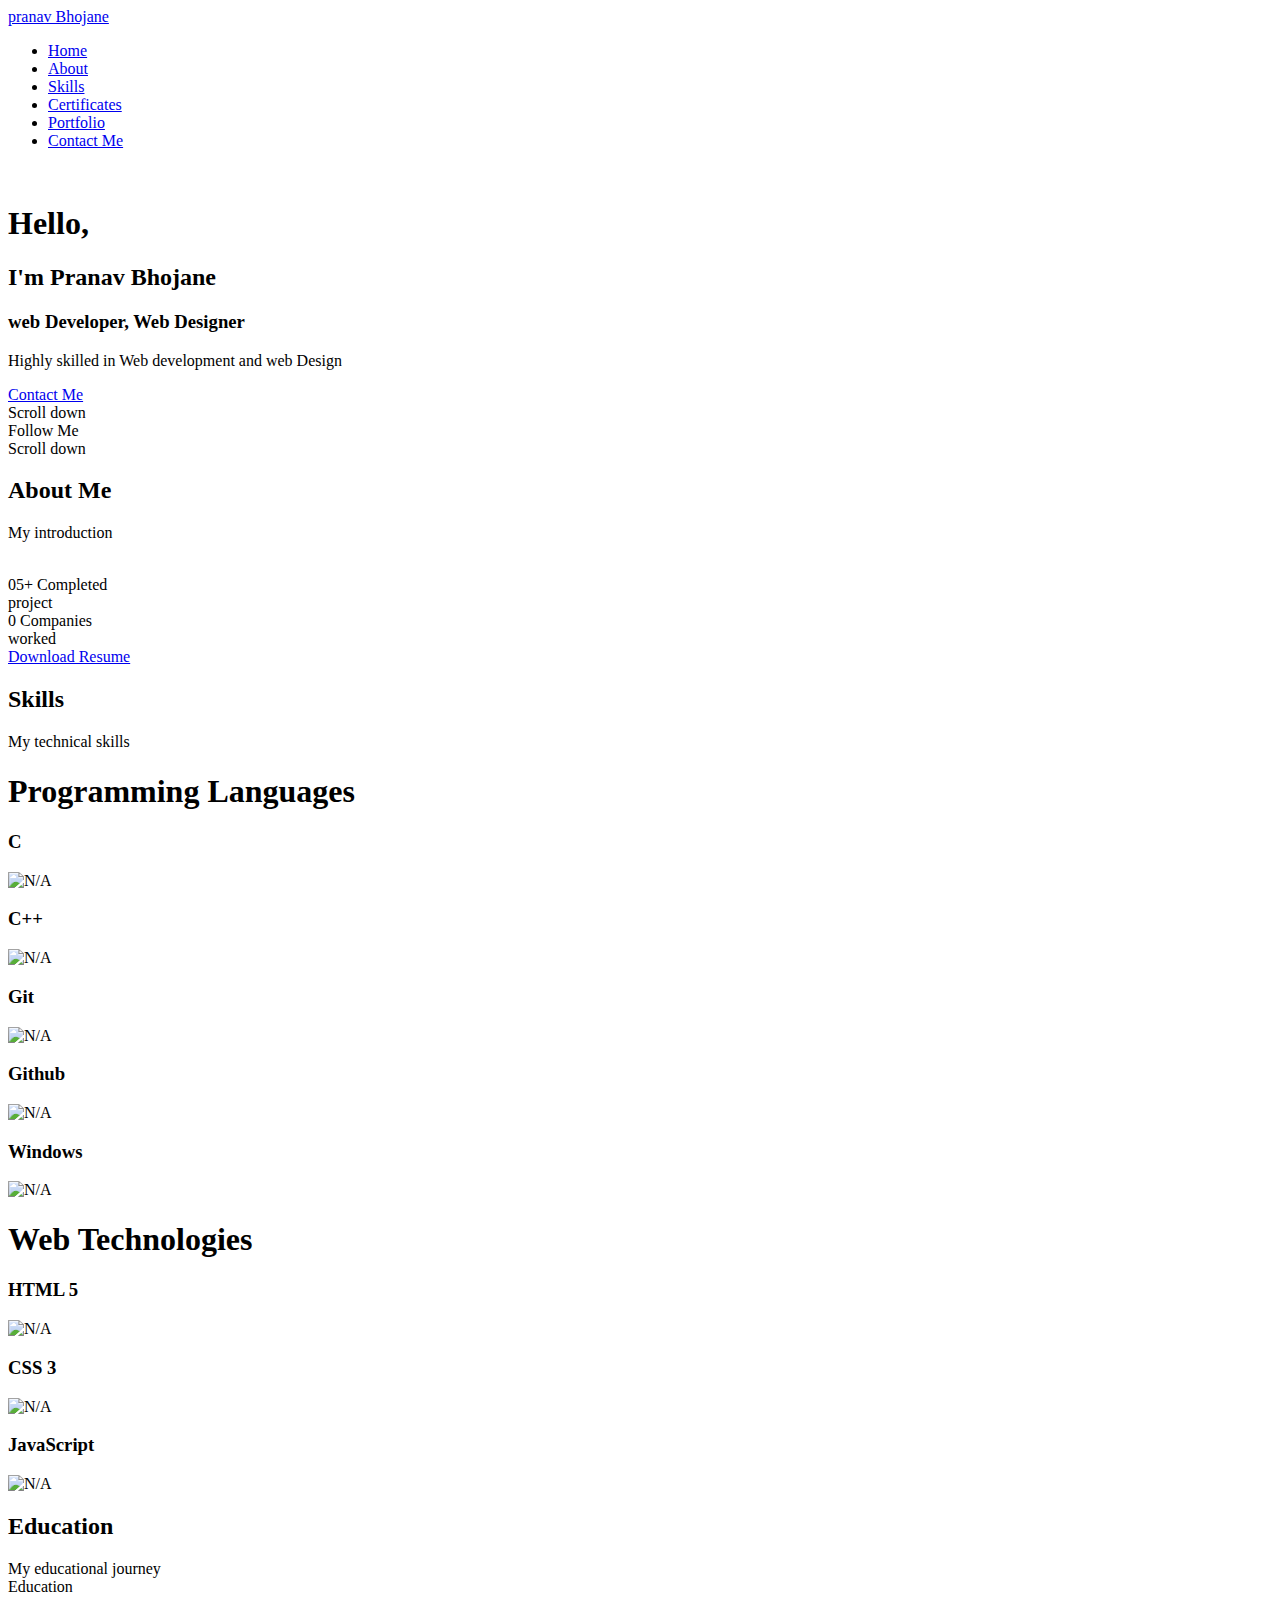
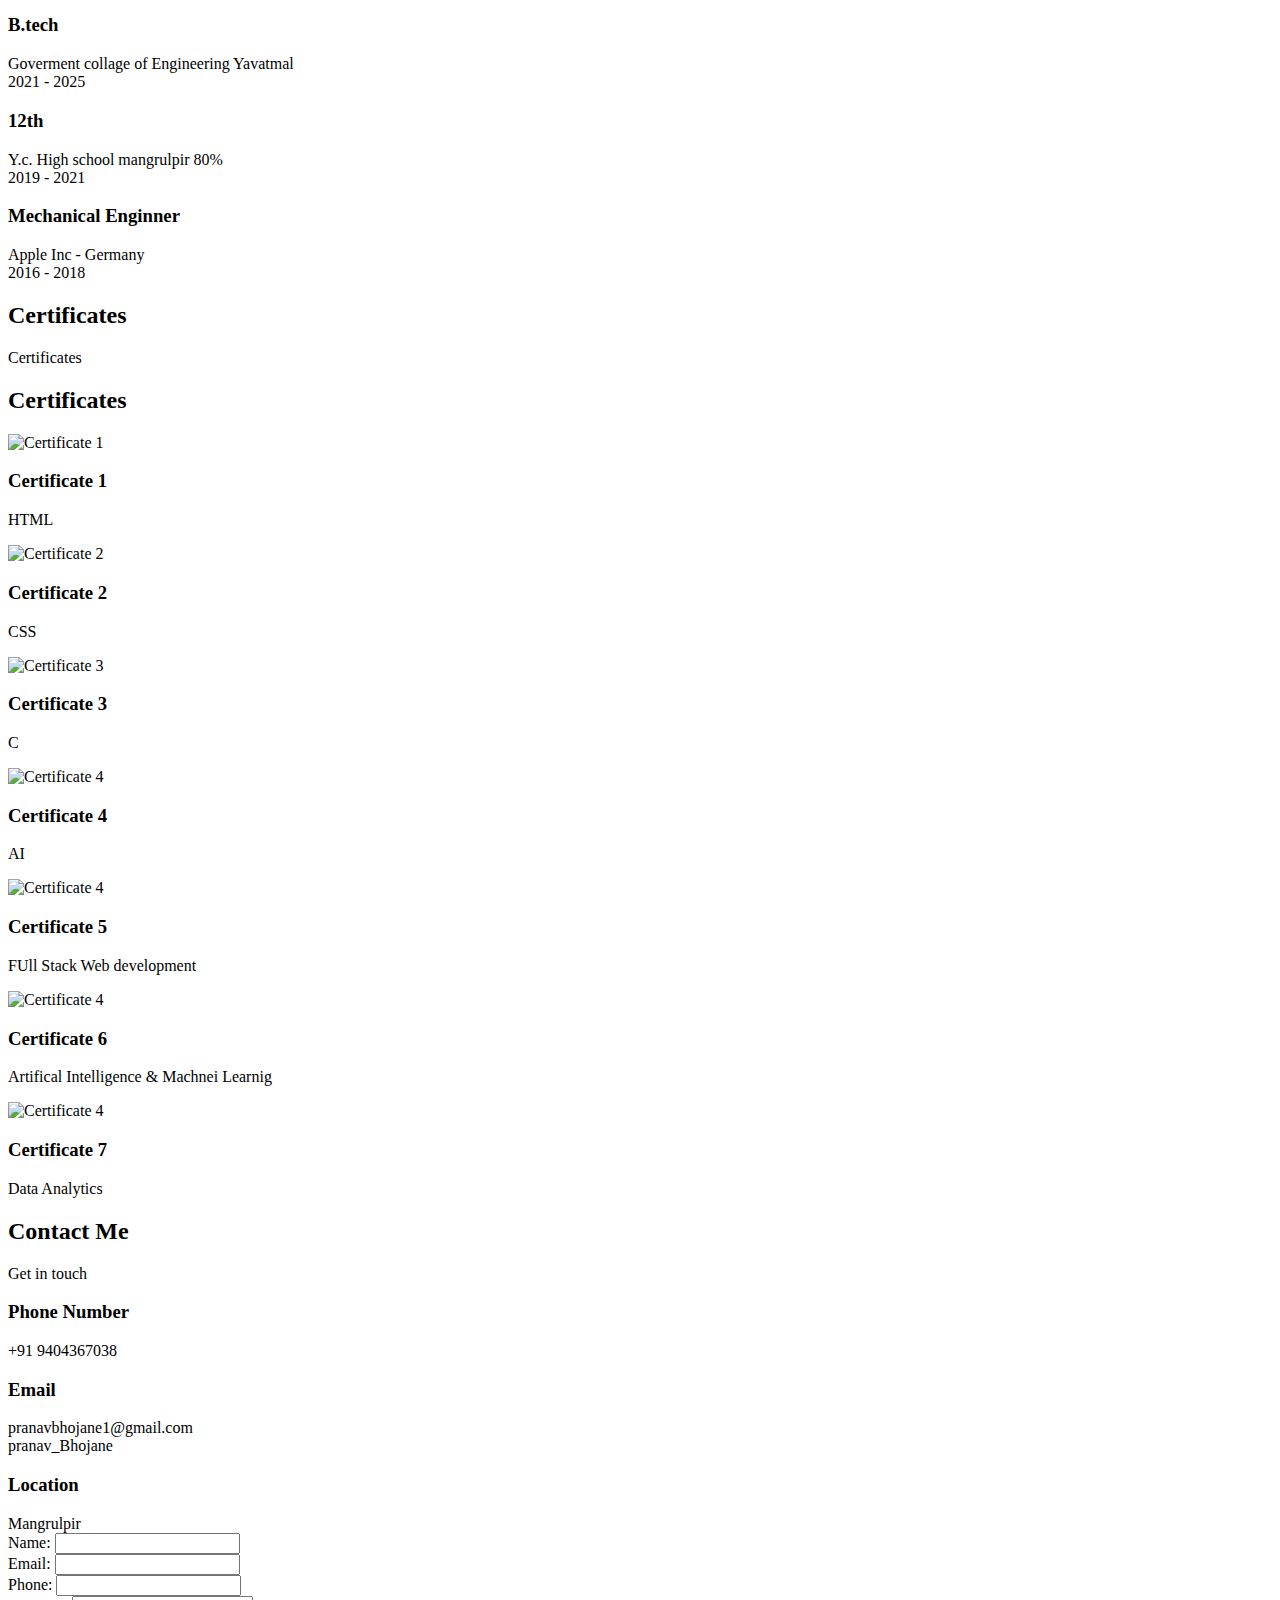
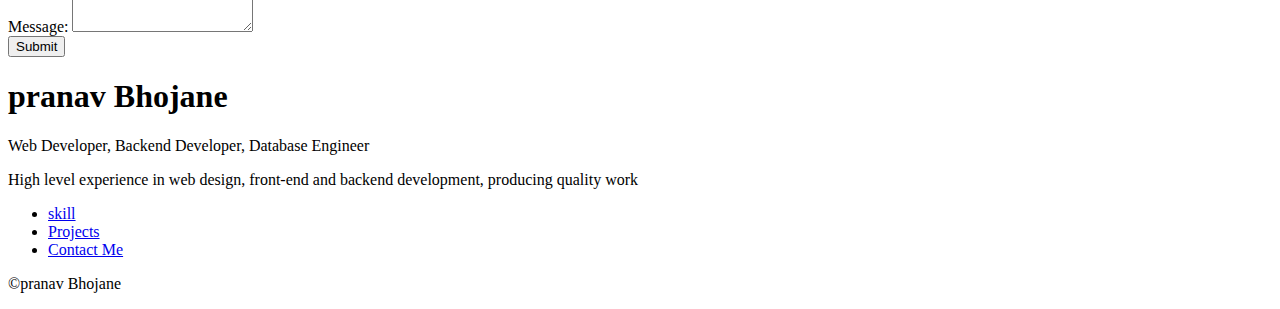
==== index.html @ 442c614b "Added index.html" ====
<!DOCTYPE html>
<html lang="en">

<head>
    <meta charset="UTF-8">
    <meta name="viewport" content="width=device-width, initial-scale=1.0">



    <!--==================== UNICONS ====================-->
    <link rel="stylesheet" href="https://unicons.iconscout.com/release/v3.0.6/css/line.css">



    <!--==================== SWIPER CSS ====================-->
    <link rel="stylesheet" href="css/swiper-bundle.min.css">

    <!--==================== CSS ====================-->
    <link rel="stylesheet" href="css/style2.css">


    <link rel="stylesheet" href="css/certificate.css">

    <title>pranav Bhojane</title>
</head>

<body>
    <!--==================== HEADER ====================-->
    <header class="header" id="header">
        <nav class="nav container">
            <a href="#home" class="nav_logo">
                pranav Bhojane
            </a>


            <div class="nav_menu" id="nav-menu">
                <ul class="nav_list">
                    <li class="nav-item">
                        <a href="#home" class="nav_link active_link">Home</a>
                    </li>
                    <li class="nav-item">
                        <a href="#about" class="nav_link">About</a>
                    </li>
                    <li class="nav-item">
                        <a href="#skills" class="nav_link">Skills</a>
                    </li>
                    <li class="nav-item">
                        <a href="#services" class="nav_link">Certificates</a>
                    </li>
                    <li class="nav-item">
                        <a href="#portfolio" class="nav_link">Portfolio</a>
                    </li>
                    <li class="nav-item">
                        <a href="#contact" class="nav_link">Contact Me</a>
                    </li>
                </ul>

                <div class="nav_close" id="nav-close">
                    <i class="uil uil-times nav_close" id="nav-close"></i>

                </div>
            </div>

            <div class="nav_btns">
                <!--===== THEME CHANGE BUTTON =====-->
                <i class="uil uil-moon change_theme" id="theme-button"></i>

                <div class="nav_toogle" id="nav-toggle">
                    <i class="uil uil-bars"></i>
                </div>
            </div>
        </nav>
    </header>

    <!--==================== MAIN ====================-->
    <main class="main">
        <!--==================== HOME ====================-->
        <section class="home section" id="home">
            <div class="home_container container grid">
                <div class="home_img">
                    <img src="css/img/1000255748-01.jpeg" alt="">
                </div>

                <div class="home_data">
                    <h1 class="home_title">Hello,</h1>
                    <h2 class="home_title">I'm Pranav Bhojane</h2>
                    <h3 class="home_subtitle">web Developer, Web Designer</h3>
                    <p class="home_description">
                        Highly skilled  in Web development and web Design
                    </p>
                    <a href="#contact" class="button button--flex">
                        Contact Me <i class="uil uil-message button__icon"></i>
                    </a>
                    <div class="home_scroll">
                        <a href="#about" class="home_scroll-button button--flex"></a>
                        <i class="uil uil-mouse-alt home_scroll-mouse"></i>
                        <span class="home_scroll-name">Scroll down</span>
                        <i class="uil uil-arrow-down home_scroll-arrow"></i>
                    </div>
                    <div class="home_social">
                        <span class="home_social-follow">Follow Me</span>
                        <div class="home_social-links">
                            <a href="https://www.linkedin.com/in/pranav-bhojane-789b692b3" target="_blank"
                                class="home_social-icon">
                                <i class="uil uil-linkedin-alt"></i>
                            </a>

                            <a href="https://github.com/pranav-coder08" target="_blank" class="home_social-icon">
                                <i class="uil uil-github-alt"></i>
                            </a>
                        </div>
                    </div>

                    <div class="home_scroll_social">
                        <div class="home_scroll1">
                            <a href="#about" class="home_scroll-button button--flex"></a>
                            <i class="uil uil-mouse-alt home_scroll-mouse"></i>
                            <span class="home_scroll-name">Scroll down</span>
                            <i class="uil uil-arrow-down home_scroll-arrow"></i>
                        </div>
                        <div class="home_social1">
                            <div class="home_social-link">
                                <a href="https://www.linkedin.com/in/pranav-bhojane-789b692b3" target="_blank"
                                    class="home_social-icon">
                                    <i class="uil uil-linkedin-alt"></i>
                                </a>

                                <a href="https://github.com/pranzzzzav-coder08" target="_blank"
                                    class="home_social-icon">
                                    <i class="uil uil-github-alt"></i>
                                </a>
                            </div>
                        </div>
                    </div>


                </div>
            </div>
        </section>

        <!--==================== ABOUT ====================-->
        <section class="about section" id="about">
            <h2 class="section__title">About Me</h2>
            <span class="section__subtitle">My introduction</span>
       

            <div class="about_container container grid">
                <img src="css/img/1000255745-01.png" alt="" class="about_img">

                <div class="about_data">
                    <p class="about_description">
                    </p>
                    <div class="about_info">
                        <div>
                            <span class="about_info-title">05+</span>
                            <span class="about_info-name">Completed <br>project</span>
                        </div>
                        <div>
                            <span class="about_info-title">0</span>
                            <span class="about_info-name">Companies <br>worked</span>
                        </div>
                    </div>
                            <div class="about_buttons">
                                <a href="https://www.linkedin.com/in/pranav-bhojane-789b692b3" target="_blank"
                                    class="button button--flex">
                                    Download Resume <i class="uil uil-download-alt button_icon"></i>
                                </a>
                            </div>
                        </div>
                    </div>
        </section>

        <!--==================== SKILLS ====================-->
        <section class="skills section" id="skills">
            <h2 class="section__title">Skills</h2>
            <span class="section__subtitle">My technical skills</span>

            <div class="skills_container container grid">
                <div>
                    <!--=========== SKILL 1 ============-->
                    <div class="skills_content skills_open">
                        <div class="skills_header">
                            <i class="uil uil-brackets-curly skills_icon"></i>

                            <div>
                                <h1 class="skills_title">Programming Languages</h1>

                            </div>

                            <!--                             
                        </div>
                        <div class="skills_list grid">
                            <div class="skills_data">
                                <div class="skills_titles">
                                    <h3 class="skills_name">Python</h3>
                                    <div class = "skill_logo">
                                        <img src="assets/img/python_logo.png" alt="N/A">
                                    </div>
                                </div> -->



                        </div>
                        <div class="skills_data">
                            <div class="skills_titles">
                                <h3 class="skills_name">C</h3>
                                <div class="skill_logo">
                                    <img src="css/img/c_logo.png" alt="N/A">
                                </div>
                            </div>

                        </div>
                        <div class="skills_data">
                            <div class="skills_titles">
                                <h3 class="skills_name">C++</h3>
                                <div class="skill_logo">
                                    <img src="css/img/cpp_logo.png" alt="N/A">
                                </div>
                            </div>

                            <!-- </div>
                            <div class="skills_data">
                                <div class="skills_titles">
                                    <h3 class="skills_name">Java</h3>
                                    <div class = "skill_logo">
                                        <img src="assets/img/java_logo.png" alt="N/A">
                                    </div>
                                </div>
                                 -->
                            <!-- </div>
                            <div class="skills_data">
                                <div class="skills_titles">
                                    <h3 class="skills_name">Dart</h3>
                                    <div class = "skill_logo">
                                        <img src="assets/img/dart_logo.png" alt="N/A">
                                    </div>
                                </div>
                                
                            </div>
                        </div>
                    </div> -->
                            <!--=========== SKILL 2 ============-->
                            <!-- <div class="skills_content skills_open">
                        <div class="skills_header">
                            <i class="uil uil-server-network skills_icon"></i>

                            <div>
                                <h1 class="skills_title">Database and Cloud Technologies</h1>
                                
                            </div> -->


                            <!-- </div>
                        <div class="skills_list grid">
                            <div class="skills_data">
                                <div class="skills_titles">
                                    <h3 class="skills_name">MySQL</h3>
                                    <div class = "skill_logo">
                                        <img src="assets/img/mysql_logo.png" alt="N/A">
                                    </div>
                                </div>
                                 -->
                            <!-- </div>
                            <div class="skills_data">
                                <div class="skills_titles">
                                    <h3 class="skills_name">Oracle</h3>
                                    <div class = "skill_logo">
                                        <img src="assets/img/oracle_logo.png" alt="N/A">
                                    </div>
                                </div> -->

                            <!-- </div>
                            <div class="skills_data">
                                <div class="skills_titles">
                                    <h3 class="skills_name">SQLite</h3>
                                    <div class = "skill_logo">
                                        <img src="assets/img/sqlite_logo.png" alt="N/A">
                                    </div>
                                </div> -->
                            <!--                                 
                            </div>
                            <div class="skills_data">
                                <div class="skills_titles">
                                    <h3 class="skills_name">Azure</h3>
                                    <div class = "skill_logo">
                                        <img src="assets/img/azure_logo.png" alt="N/A">
                                    </div>
                                </div>
                                 -->
                            <!-- </div>
                            <div class="skills_data">
                                <div class="skills_titles">
                                    <h3 class="skills_name">AWS</h3>
                                    <div class = "skill_logo">
                                        <img src="assets/img/aws_logo.png" alt="N/A">
                                    </div>
                                </div>
                                
                            </div>
                        </div>
                    </div> -->
                            <!--=========== SKILL 5 ============-->
                            <!-- <div class="skills_content skills_open">
                        <div class="skills_header">
                            <i class="uil uil-brackets-curly skills_icon"></i>

                            <div>
                                <h1 class="skills_title">Tools and Operating Systems</h1>
                                
                            </div> -->


                        </div>
                        <div class="skills_list grid">
                            <div class="skills_data">
                                <div class="skills_titles">
                                    <h3 class="skills_name">Git</h3>
                                    <div class="skill_logo">
                                        <img src="css/img/git_logo.png" alt="N/A">
                                    </div>
                                </div>

                            </div>
                            <div class="skills_data">
                                <div class="skills_titles">
                                    <h3 class="skills_name">Github</h3>
                                    <div class="skill_logo">
                                        <img src="css/img/github_logo.png" alt="N/A">
                                    </div>
                                </div>

                            </div>
                            <!-- <div class="skills_data">
                                <div class="skills_titles">
                                    <h3 class="skills_name">Android Studio</h3>
                                    <div class = "skill_logo">
                                        <img src="assets/img/androidstudio_logo.png" alt="N/A">
                                    </div>
                                </div> -->

                            <!-- </div>
                            <div class="skills_data">
                                <div class="skills_titles">
                                    <h3 class="skills_name">PyCharm</h3>
                                    <div class = "skill_logo">
                                        <img src="assets/img/pycharm_logo.png" alt="N/A">
                                    </div>
                                </div> -->

                            <!-- </div>
                            <div class="skills_data">
                                <div class="skills_titles">
                                    <h3 class="skills_name">Linux</h3>
                                    <div class = "skill_logo">
                                        <img src="assets/img/linux_logo.png" alt="N/A">
                                    </div>
                                </div>
                                
                            </div> -->

                            <div class="skills_data">
                                <div class="skills_titles">
                                    <h3 class="skills_name">Windows</h3>
                                    <div class="skill_logo">
                                        <img src="css/img/windows_logo.png" alt="N/A">
                                    </div>
                                </div>

                            </div>
                        </div>
                    </div>
                </div>
                <div>
                    <!--=========== SKILL 3 ============-->
                    <div class="skills_content skills_open">
                        <div class="skills_header">
                            <i class="uil uil-server-network skills_icon"></i>

                            <div>
                                <h1 class="skills_title">Web Technologies</h1>

                            </div>


                        </div>
                        <div class="skills_list grid">
                            <div class="skills_data">
                                <div class="skills_titles">
                                    <h3 class="skills_name">HTML 5</h3>
                                    <div class="skill_logo">
                                        <img src="css/img/html_logo.png" alt="N/A">
                                    </div>
                                </div>

                            </div>
                            <div class="skills_data">
                                <div class="skills_titles">
                                    <h3 class="skills_name">CSS 3</h3>
                                    <div class="skill_logo">
                                        <img src="css/img/css_logo.png" alt="N/A">
                                    </div>
                                </div>

                            </div>
                            <div class="skills_data">
                                <div class="skills_titles">
                                    <h3 class="skills_name">JavaScript</h3>
                                    <div class="skill_logo">
                                        <img src="css/img/javascript_logo.png" alt="N/A">
                                    </div>
                                </div>

                            </div>
                            <!-- <div class="skills_data">
                                <div class="skills_titles">
                                    <h3 class="skills_name">Node.js</h3>
                                    <div class = "skill_logo">
                                        <img src="assets/img/nodejs_logo.png" alt="N/A">
                                    </div>
                                </div>
                                
                            </div> -->

                            <!-- <div class="skills_data">
                                <div class="skills_titles">
                                    <h3 class="skills_name">Chart.js</h3>
                                    <div class = "skill_logo">
                                        <img src="assets/img/chartjs_logo.png" alt="N/A">
                                    </div>
                                </div> -->

                            <!-- </div>
                            <div class="skills_data">
                                <div class="skills_titles">
                                    <h3 class="skills_name">PHP</h3>
                                    <div class = "skill_logo">
                                        <img src="assets/img/php_logo.png" alt="N/A">
                                    </div>
                                </div>
                                
                            </div>
                        </div>
                    </div> -->
                            <!--=========== SKILL 4 ============-->
                            <!-- <div class="skills_content skills_open">
                        <div class="skills_header">
                            <i class="uil uil-server-network skills_icon"></i>

                            <div>
                                <h1 class="skills_title">Frameworks and Libraries</h1>
                                
                            </div> -->


                            <!-- </div>
                        <div class="skills_list grid">
                            <div class="skills_data">
                                <div class="skills_titles">
                                    <h3 class="skills_name">Flask</h3>
                                    <div class = "skill_logo">
                                        <img src="assets/img/flask_logo.png" alt="N/A">
                                    </div>
                                </div> -->

                            <!-- </div>
                            <div class="skills_data">
                                <div class="skills_titles">
                                    <h3 class="skills_name">Django</h3>
                                    <div class = "skill_logo">
                                        <img src="assets/img/django_logo.png" alt="N/A">
                                    </div>
                                </div> -->

                            <!-- </div>
                            <div class="skills_data">
                                <div class="skills_titles">
                                    <h3 class="skills_name">Flutter</h3>
                                    <div class = "skill_logo">
                                        <img src="assets/img/flutter_logo.png" alt="N/A">
                                    </div>
                                </div> -->

                            <!-- </div>
                            <div class="skills_data">
                                <div class="skills_titles">
                                    <h3 class="skills_name">NumPy</h3>
                                    <div class = "skill_logo">
                                        <img src="assets/img/numpy_logo.png" alt="N/A">
                                    </div>
                                </div> -->
                            <!--                                 
                            </div>
                            <div class="skills_data">
                                <div class="skills_titles">
                                    <h3 class="skills_name">Pandas</h3>
                                    <div class = "skill_logo">
                                        <img src="assets/img/pandas_logo.png" alt="N/A">
                                    </div>
                                </div>
                                 -->
                            <!-- </div>
                            <div class="skills_data">
                                <div class="skills_titles">
                                    <h3 class="skills_name">Scikit-learn</h3>
                                    <div class = "skill_logo">
                                        <img src="assets/img/scikit_logo.png" alt="N/A">
                                    </div>
                                </div> -->

                            <!-- </div>
                            <div class="skills_data">
                                <div class="skills_titles">
                                    <h3 class="skills_name">Matplotlib</h3>
                                    <div class = "skill_logo">
                                        <img src="assets/img/matplotlib_logo.jpeg" alt="N/A">
                                    </div>
                                </div> -->

                        </div>
                    </div>
                </div>
            </div>
            </div>
        </section>

        <!--==================== QUALIFICATION ====================-->
        <section class="qualification section">
            <h2 class="section__title">Education</h2>
            <span class="section__subtitle">My educational journey</span>

            <div class="qualification_container container">
                <div class="qualification_tabs">
                    <div class="qualificaction_button button--flex qualification_active" data-target="#education">
                        <i class="uil uil-graduation-cap qualification_icon"></i>
                        Education
                    </div>
                </div>

                <div class="qualification_sections">
                    <!--========== QUALIFICATION CONTENT 1 ==========-->
                    <div class="qualification_content qualification_active" data-content id="education">
                        <!--============= QUALIFICATION 1 ===========-->
                        <div class="qualification_data">
                            <div>
                                <h3 class="qualification_title">B.tech</h3>
                                <span class="qualification_subtitle">Goverment collage of Engineering Yavatmal</span>
                                <div class="qualificaation_calender">
                                    <i class="uil uil-calender-alt"></i>
                                    2021 - 2025
                                </div>
                            </div>
                            <div>
                                <span class="qualification_rounder"></span>
                                <span class="qualification_line"></span>
                            </div>
                        </div>

                        <!--============= QUALIFICATION 2 ===========-->
                        <div class="qualification_data">
                            <div></div>

                            <div>
                                <span class="qualification_rounder"></span>
                                <!--<span class="qualification_line"></span>-->
                            </div>

                            <div>
                                <h3 class="qualification_title">12th</h3>
                                <span class="qualification_subtitle">Y.c. High school mangrulpir
                                    80%
                                </span>
                                <div class="qualificaation_calender">
                                    <i class="uil uil-calender-alt"></i>
                                    2019 - 2021
                                </div>
                            </div>

                        </div>
                    </div>
                    <!--========== QUALIFICATION CONTENT 2 ==========-->
                    <div class="qualification_content" data-content id="work">
                        <!--============= QUALIFICATION 1 ===========-->
                        <div class="qualification_data">
                            <div>
                                <h3 class="qualification_title">Mechanical Enginner</h3>
                                <span class="qualification_subtitle">Apple Inc - Germany</span>
                                <div class="qualificaation_calender">
                                    <i class="uil uil-calender-alt"></i>
                                    2016 - 2018
                                </div>
                            </div>
                            <div>
                                <span class="qualification_rounder"></span>
                                <span class="qualification_line"></span>
                            </div>
                        </div>
                    </div>
                </div>
            </div>
        </section>




        <!--==================== SERVICES ====================-->
        <section class="services section" id="services">
            <h2 class="section__title">Certificates</h2>
            <span class="section__subtitle">Certificates</span>


        
                <h2>Certificates</h2>
                <div class="certificate-container">
                    <div class="certificate">
                        <img src="css/img/HTML certificate.jpg" alt="Certificate 1">
                        <h3>Certificate 1</h3>
                        <p>HTML</span></p>
                    </div>
                    <div class="certificate">
                        <img src="css/img/CSS certificate.jpg" alt="Certificate 2">
                        <h3>Certificate 2</h3>
                        <p>CSS</span></p>
                    </div>
                    <div class="certificate">
                        <img src="css/img/c certificate.png" alt="Certificate 3">
                        <h3>Certificate 3</h3>
                        <p>C</span></p>
                    </div>
                    <div class="certificate">
                        <img src="css/img/Ai.png" alt="Certificate 4">
                        <h3>Certificate 4</h3>
                        <p>AI</span></p>
                    </div>
                    <div class="certificate">
                        <img src="css/img/Screenshot (18).png" alt="Certificate 4">
                        <h3>Certificate 5</h3>
                        <p>FUll Stack Web development</span></p>
                    </div>
                    <div class="certificate">
                        <img src="css/img/Screenshot 2024-09-26 151842.png" alt="Certificate 4">
                        <h3>Certificate 6</h3>
                        <p>Artifical Intelligence & Machnei Learnig</span></p>
                    </div>
                    <div class="certificate">
                        <img src="css/img/Screenshot 2024-09-26 151919.png" alt="Certificate 4">
                        <h3>Certificate 7</h3>
                        <p>Data Analytics</span></p>
                    </div>
                    
                    <!-- add more certificates here -->
                </div>
            
        </section>

        <!--============== SERVICES 1 =============-->
        <!-- <div class = "service_box">

                    <h4 style="float:left;" class="services_modal-title">Graduate Research Assistant</h4>
                    <h4 style="float:right;" class="services_modal-title">October 2022 - Present</h4>
                    <br>
                    <br>
                    <br>
                    <h6 style="float:inline-start;" class="services_modal-title"> <ul> UTA Center for Rural Health and Nursing</h6>
                    
                    <ul class="services_modal-services grid">
                        <li class="services_modal-service">
                            <i class="uil uil-check-circle services_modal-icon"></i>
                            <p>Gather rural health data by performing web scrapping using Python.</p>
                        </li>
                        <li class="services_modal-service">
                            <i class="uil uil-check-circle services_modal-icon"></i>
                            <p>Analyzing healthcare quantitative data using SAS statistical software.</p>
                        </li>
                        <li class="services_modal-service">
                            <i class="uil uil-check-circle services_modal-icon"></i>
                            <p>Helping with community assessments for developing project plans and helping with implementation.</p>
                        </li>
                    </ul>

                </div>
                    
                        
                <br>    
                 -->
        <!--============== SERVICES 2 =============-->

        <!-- <div class = "service_box">

                        <h4 style="float:left;" class="services_modal-title">Software Developer Intern (Flutter)</h4>
                        <h4 style="float:right;" class="services_modal-title">June 2020 - December 2020 </h4>
                        <br>
                        <h6 style="float:left;" class="services_modal-title">Shah and Anchor Kutchhi Engineering College</h6>
                        <br>
                        <br>
                        <br>
                        <br>
                        <ul class="services_modal-services grid">
                            <li class="services_modal-service">
                                <i class="uil uil-check-circle services_modal-icon"></i>
                                <p>Designed and developed UI components for the application using Flutter framework.</p>
                            </li>
                            <li class="services_modal-service">
                                <i class="uil uil-check-circle services_modal-icon"></i>
                                <p>Implemented customized Google Sign-in functionality using Firebase.</p>
                            </li>
                            <li class="services_modal-service">
                                <i class="uil uil-check-circle services_modal-icon"></i>
                                <p>Integrated Firebase Cloud Store database with the application for storing the user data.</p>
                            </li>
                        </ul>
                    </div>

            </section> -->

        <!--==================== PORTFOLIO ====================-->
        <!-- <section class="portfolio section" id="portfolio">
              <h2 class="section__title">Projects</h2>  
              <span class="section__subtitle">Most recent work</span>

              <div class="portfolio_container container swiper-container">
                <div class="swiper-wrapper"> -->
        <!--============ PORTFOLIO 1 ==============-->
        <!-- <div class="portfolio_content grid swiper-slide">
                        <img src="css/img/portfolio1.jpeg" alt="" class="portfolio_img">

                        <div class="portfolio_data">
                            <h3 class="portfolio_title">Distributed File Synchronization (Python, Socket Programming)</h3>
                            <p class="portfolio_description">
                                Website adaptable to all devices,with ui description
                                and animated interactions.
                            </p>
                            <a href="#" class="button button--flex button--small portfolio_button">
                                Demo 
                                <i class="uil uil-arrow-right button__icon"></i>
                            </a>
                        </div>
                    </div> -->
        <!--============ PORTFOLIO 2 ==============-->
        <!-- <div class="portfolio_content grid swiper-slide">
                        <img src="css/img/portfolio2.jpeg" alt="" class="portfolio_img">

                        <div class="portfolio_data">
                            <h3 class="portfolio_title">Netflix Database Management (React, Node, Oracle SQL)</h3> -->
        <!-- <p class="portfolio_description">
                                POS App description
                            </p> -->
        <!-- <a href="#" class="button button--flex button--small portfolio_button">
                                Demo 
                                <i class="uil uil-arrow-right button__icon"></i>
                            </a>
                        </div>
                    </div> -->
        <!-- ============ PORTFOLIO 3 ==============
                    <div class="portfolio_content grid swiper-slide">
                        <img src="css/img/" alt="" class="portfolio_img">

                        <div class="portfolio_data">
                            <h3 class="portfolio_title">Python web interface (Python, Flask, PyODBC, Azure, Chart.js, Redis)</h3> -->
        <!-- <p class="portfolio_description">
                                Website adaptable to all devices,with ui description
                                and animated interactions.
                            </p> -->
        <!-- <a href="#" class="button button--flex button--small portfolio_button">
                                Demo 
                                <i class="uil uil-arrow-right button__icon"></i>
                            </a>
                        </div>
                    </div> -->

        <!--============ PORTFOLIO 4 ==============-->
        <!-- <div class="portfolio_content grid swiper-slide">
                        <img src="assets/img/portfolio3.jpeg" alt="" class="portfolio_img">

                        <div class="portfolio_data">
                            <h3 class="portfolio_title">Detection of Bots on Twitter using Machine Learning</h3> -->
        <!-- <p class="portfolio_description">
                                Website adaptable to all devices,with ui description
                                and animated interactions.
                            </p> -->
        <!-- <a href="#" class="button button--flex button--small portfolio_button">
                                Demo 
                                <i class="uil uil-arrow-right button__icon"></i>
                            </a>
                        </div>
                    </div> -->


        <!--============ PORTFOLIO 5 ==============-->
        <!-- <div class="portfolio_content grid swiper-slide">
                        <img src="assets/img/portfolio3.jpeg" alt="" class="portfolio_img">

                        <div class="portfolio_data">
                            <h3 class="portfolio_title">Hospital Management System</h3>
                            <p class="portfolio_description">
                                Website adaptable to all devices,with ui description
                                and animated interactions.
                            </p>
                            <a href="#" class="button button--flex button--small portfolio_button">
                                Demo 
                                <i class="uil uil-arrow-right button__icon"></i>
                            </a>
                        </div>
                    </div> -->


        <!--============ PORTFOLIO 6 ==============-->
        <!-- <div class="portfolio_content grid swiper-slide">
                        <img src="assets/img/portfolio3.jpeg" alt="" class="portfolio_img">

                        <div class="portfolio_data">
                            <h3 class="portfolio_title">Patient Information System (Python, Tkinter, SQLite3)</h3>
                            <p class="portfolio_description">
                                Website adaptable to all devices,with ui description
                                and animated interactions.
                            </p>
                            <a href="#" class="button button--flex button--small portfolio_button">
                                Demo 
                                <i class="uil uil-arrow-right button__icon"></i>
                            </a>
                        </div>
                    </div>
                </div> -->

        <!--Add Arrow-->
        <!-- <div class="swiper-button-next">
                    <i class="uil uil-angle-right-b swiper-portfolio-icon"></i>
                </div>
                <div class="swiper-button-prev">
                    <i class="uil uil-angle-left-b swiper-portfolio-icon"></i>
                </div>
                Add Pagination
                <div class="swiper-pagination"></div>
              </div>
            </section> -->



        <!--==================== CONTACT ME ====================-->
        <section class="contact section" id="contact">
            <h2 class="section__title">Contact Me</h2>
            <span class="section__subtitle">Get in touch</span>
            <div class="contact_container container grid">
                <div>
                    <div class="contact_information">
                        <i class="uil uil-phone contact_icon"></i>

                        <div>
                            <h3 class="contact_title">Phone Number</h3>
                            <span class="contact_subtitle">+91 9404367038</span>
                        </div>
                    </div>
                    <div class="contact_information">
                        <i class="uil uil-envelope contact_icon"></i>

                        <div>
                            <h3 class="contact_title">Email</h3>
                            <span class="contact_subtitle">pranavbhojane1@gmail.com</span>
                            <br>
                            <span class="contact_subtitle">pranav_Bhojane</span>

                        </div>
                    </div>
                    <div class="contact_information">
                        <i class="uil uil-map-marker contact_icon"></i>

                        <div>
                            <h3 class="contact_title">Location</h3>
                            <span class="contact_subtitle">Mangrulpir</span>
                        </div>
                    </div>
                </div>



                <form action="https://api.web3forms.com/submit" method="POST" class="contact_form grid">
                    <div class="contact_inputs grid">

                        <div class="contact_content">
                            <label for="name" class="contact_label">Name:</label>
                            <input type="text" id="name" name="name" class="contact_input">
                            <input type="hidden" name="access_key" value="f48ea37e-f38b-4ba4-acf4-314376e1a66f">
                        </div>


                        <div class="contact_content">
                            <label for="email" class="contact_label">Email:</label>
                            <input type="email" id="email" name="email" class="contact_input">
                        </div>
                        <div class="contact_content">
                            <label for="phone" class="contact_label">Phone:</label>
                            <input type="text" id="Phone" name="Phone" class="contact_input">
                        </div>

                        <div class="contact_content">
                            <label for="message" class="contact_label">Message:</label>
                            <textarea id="message" name="message" class="contact_input"></textarea>

                        </div>

                        <div class="">
                            <input type="submit" value="Submit" class="contact_input" id="color">
                        </div>
                    </div>





                </form>
        </section>

        <!--====================FOOTER====================-->
        <footer class="footer">
            <div class="footer_bg">
                <div class="footer_container container grid">
                    <div>
                        <h1 class="footer_title">pranav Bhojane</h1>
                        <span class="footer_subtitle">Web Developer, Backend Developer, Database Engineer</span>
                        <br>
                        <p class="footer_subtitle">
                            High level experience in web design,
                            front-end and backend development,
                            producing quality work
                        </p>
                    </div>
                    <ul class="footer_links">
                        <li>
                            <a href="#services" class="footer_link">skill</a>
                        </li>
                        <li>
                            <a href="#portfolio" class="footer_link">Projects</a>
                        </li>
                        <li>
                            <a href="#contact" class="footer_link">Contact Me</a>
                        </li>
                    </ul>

                </div>
                <p class="footer_copy">&#169;pranav Bhojane</p>
            </div>
        </footer>

        <!--==================== SCROLL TOP ====================-->
        <a href="#" class="scrollup" id="scroll-up">
            <i class="uil uil-arrow-up scrollup_icon"></i>
        </a>

        <!--==================== SWIPER JS ====================-->
        <script src="css/swper-bundle.min.js"></script>

        <!--==================== MAIN JS ====================-->
        <script src="css/main.js"></script>

</body>

</html>
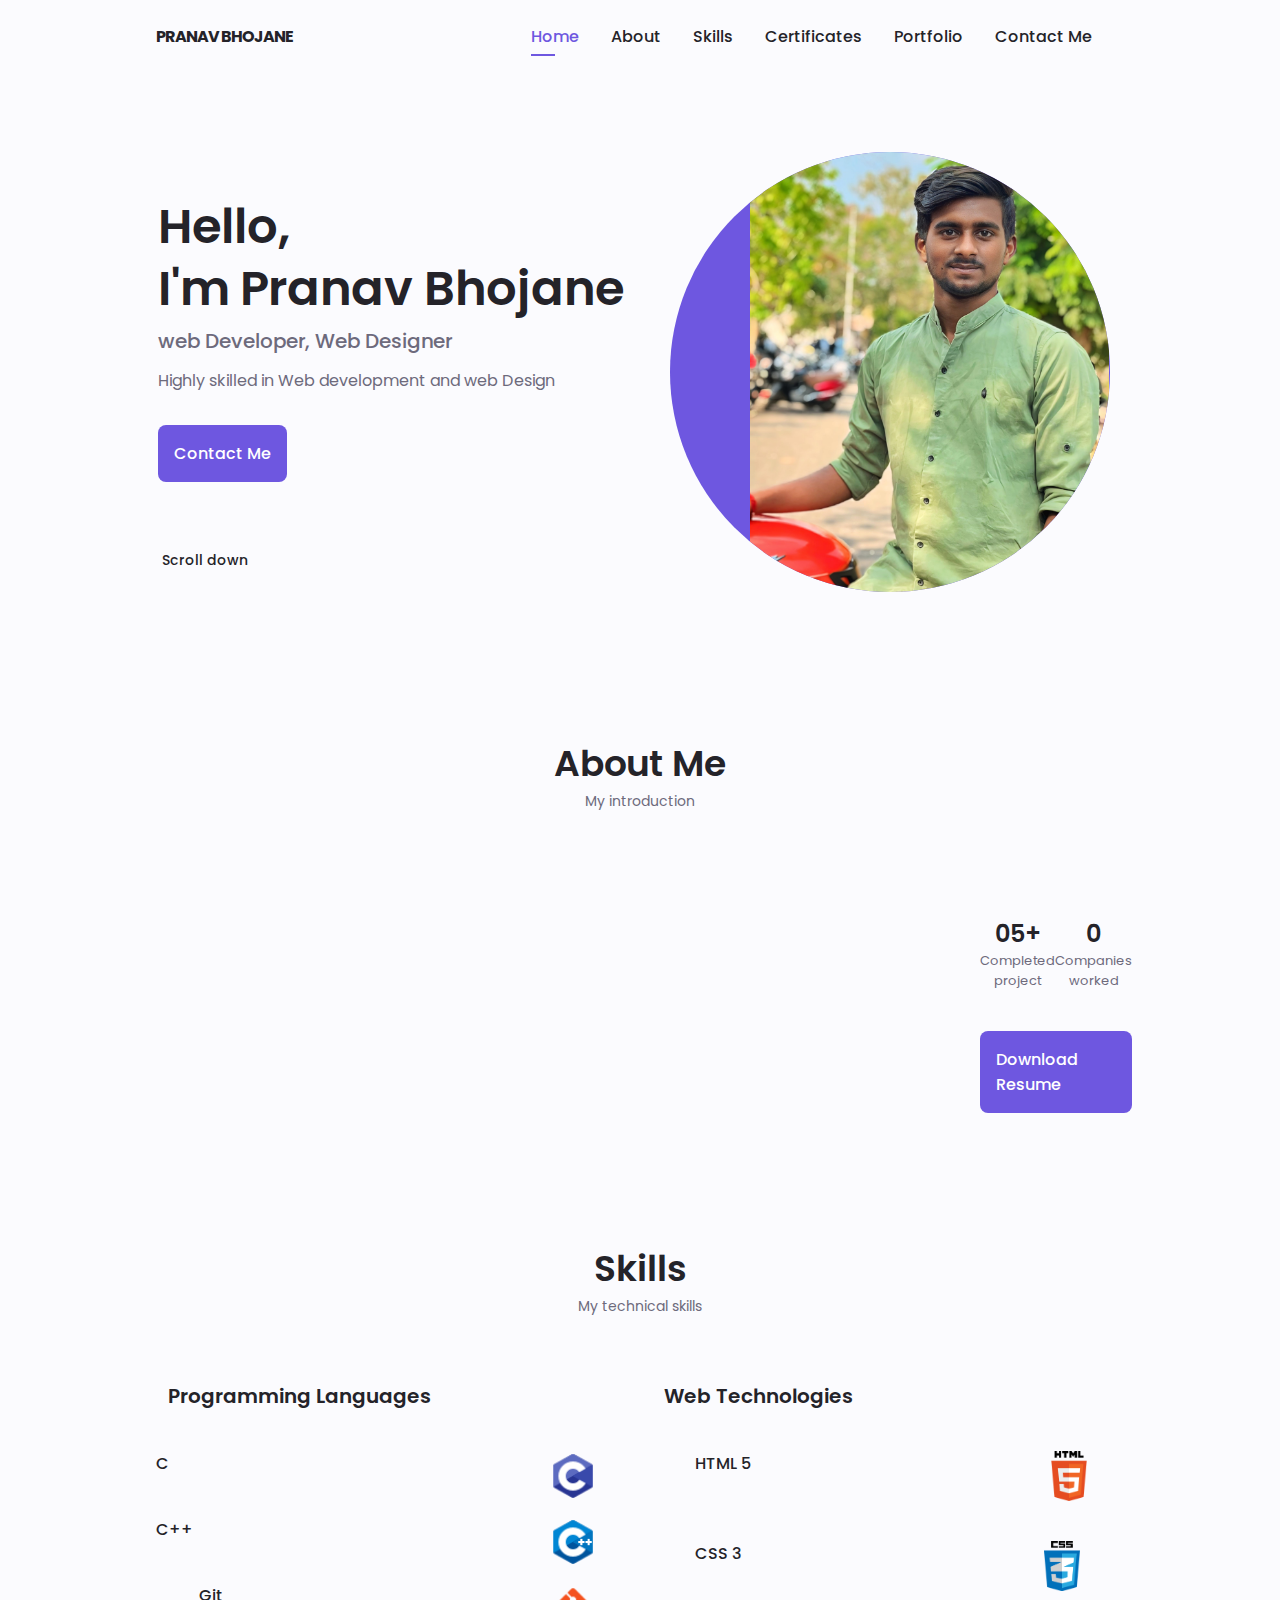
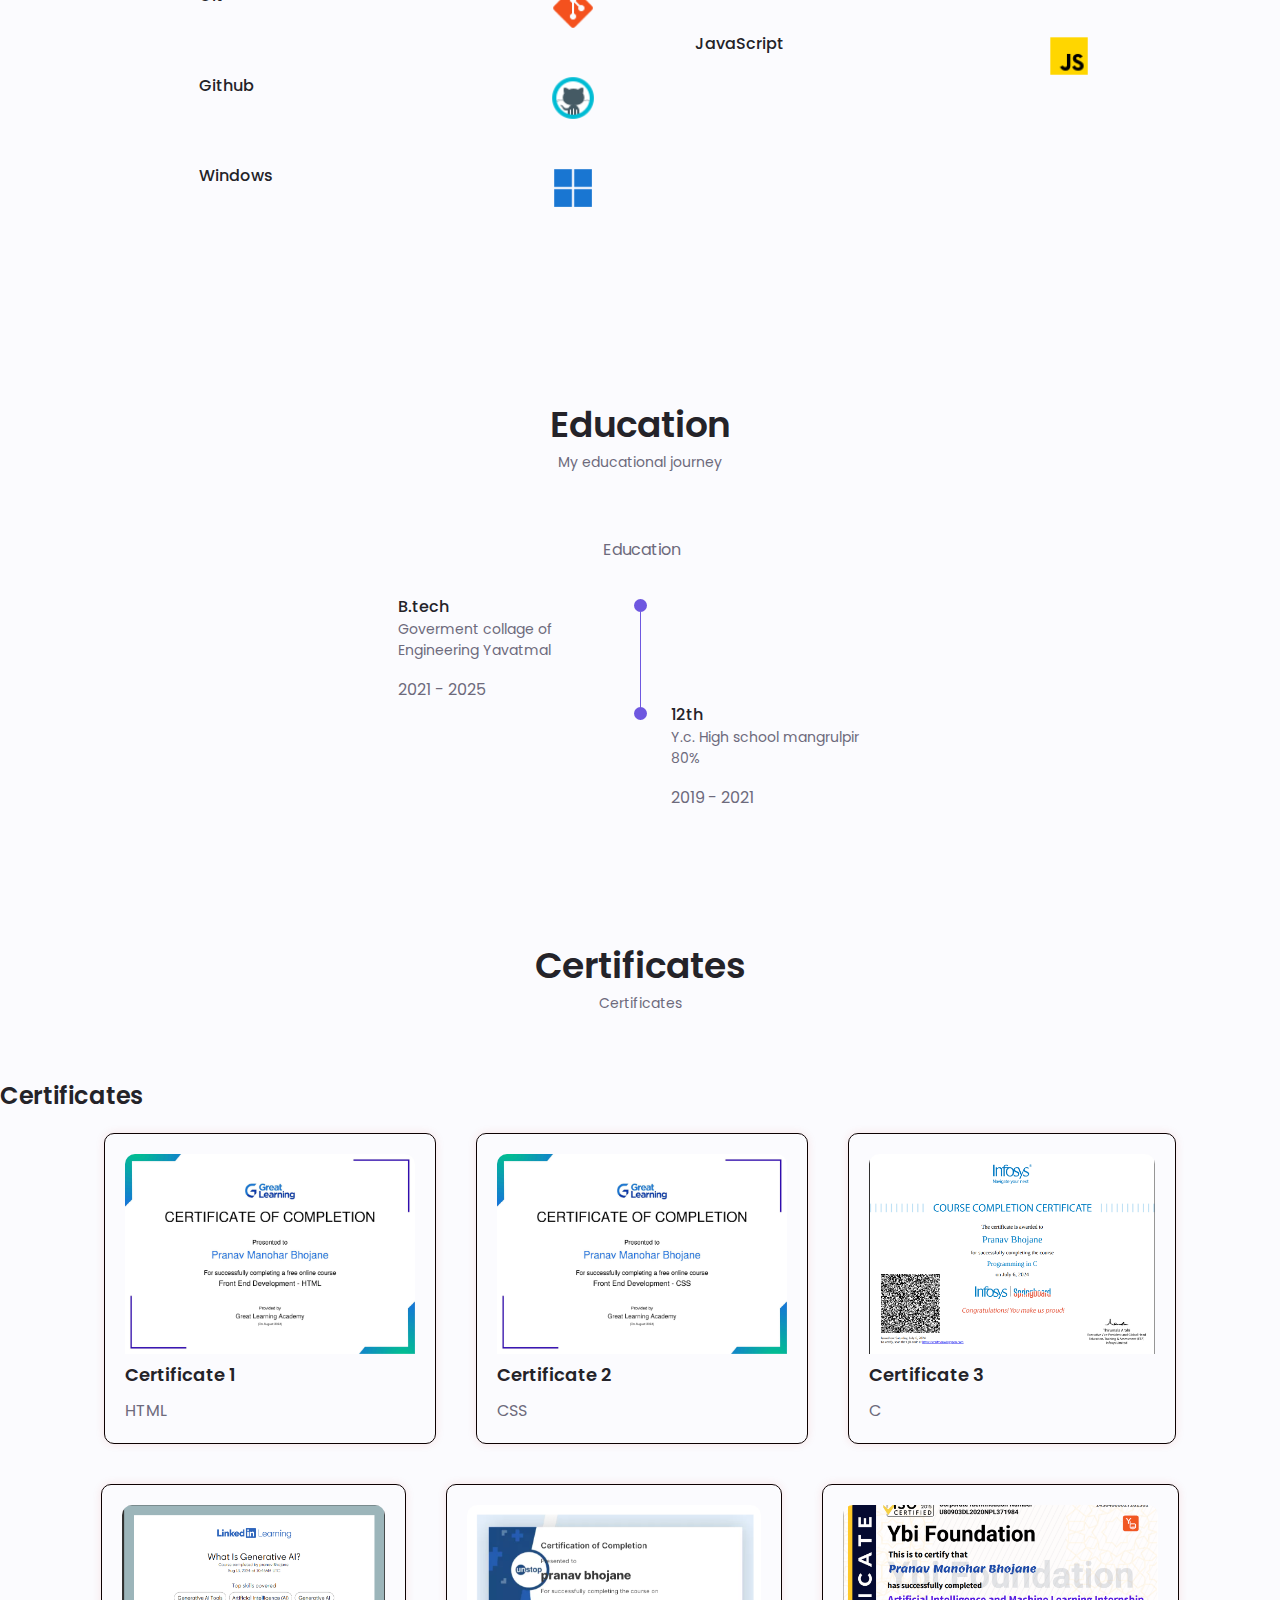
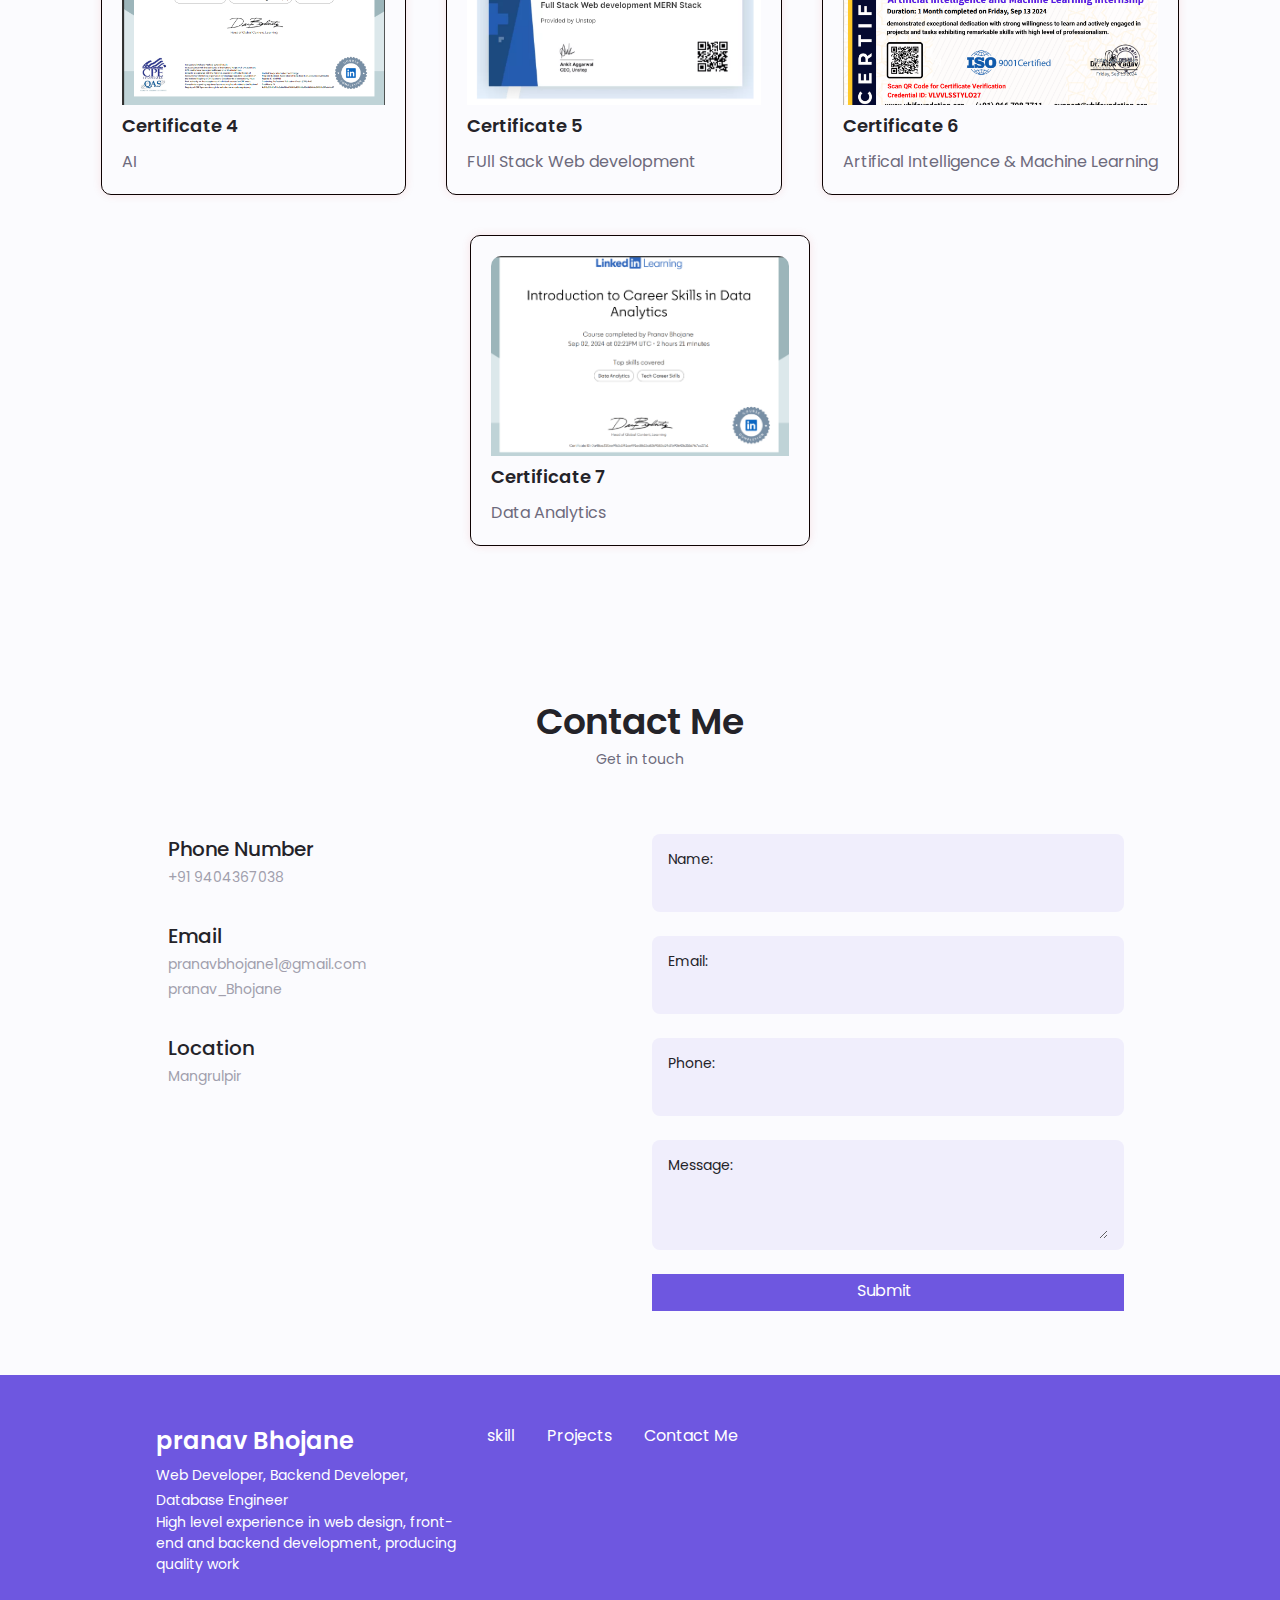
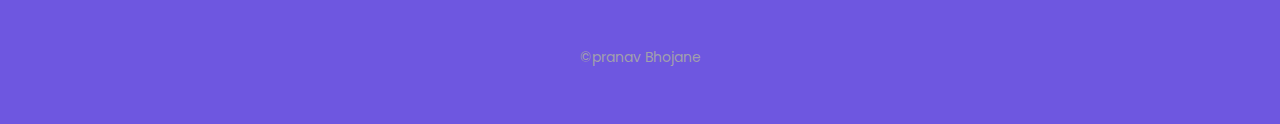
==== commit 20fb84fe: "Update index.html" ====
--- a/index.html
+++ b/index.html
@@ -639,7 +639,7 @@
                     <div class="certificate">
                         <img src="css/img/Screenshot 2024-09-26 151842.png" alt="Certificate 4">
                         <h3>Certificate 6</h3>
-                        <p>Artifical Intelligence & Machnei Learnig</span></p>
+                        <p>Artifical Intelligence & Machine Learning</span></p>
                     </div>
                     <div class="certificate">
                         <img src="css/img/Screenshot 2024-09-26 151919.png" alt="Certificate 4">
@@ -953,4 +953,4 @@
 
 </body>
 
-</html>+</html>
--- a/css/style2.css
+++ b/css/style2.css
@@ -0,0 +1,1477 @@
+/*==================== GOOGLE FONTS ====================*/
+@import url("https://fonts.googleapis.com/css2?family=Poppins:wght@400;500;600&display=swap");
+
+/*==================== VARIABLES CSS ====================*/
+:root {
+    
+     --header-height: 3rem;
+    /*========== Colors ==========*/
+    /* Change favorite color */
+    --hue-color: 250; /*Purple 250 - Green 142 - Blue 230 - Pink 340*/
+
+    /* HSL color mode */
+    --first-color: hsl(var(--hue-color), 69%, 61%);
+    --first-color-second: hsl(var(--hue-color), 69%, 61%);
+    --first-color-alt: hsl(var(--hue-color), 57%, 53%);
+    --first-color-lighter: hsl(var(--hue-color), 92%, 85%);
+    --title-color: hsl(var(--hue-color), 8%, 15%);
+    --text-color: hsl(var(--hue-color), 8%, 45%);
+    --text-color-light: hsl(var(--hue-color), 8%, 65%);
+    --input-color: hsl(var(--hue-color), 70%, 96%);
+    --body-color: hsl(var(--hue-color), 60%, 99%);
+    --container-color: #fff;
+    --scroll-bar-color: hsl(var(--hue-color), 12%, 90%);
+    --scroll-thumb-color: hsl(var(--hue-color), 12%, 80%);
+
+    /*========== Font and typography ==========*/
+    --body-font: 'Poppins', sans-serif;
+
+    /* .5rem = 8px, 1rem = 16px, 1.5rem = 24px ... */
+    --big-font-size: 2rem;
+    --h1-font-size: 1.5rem;
+    --h2-font-size: 1.25rem;
+    --h3-font-size: 1.125rem;
+    --normal-font-size: .938rem;
+    --small-font-size: .813rem;
+    --smaller-font-size: .75rem;
+
+    /*========== Font weight ==========*/
+    --font-medium: 500;
+    --font-semi-bold: 600;
+
+    /*========== Margenes Bottom ==========*/
+    /* .25rem = 4px, .5rem = 8px, .75rem = 12px ... */
+    --mb-0-25: .25rem;
+    --mb-0-5: .5rem;
+    --mb-0-75: .75rem;
+    --mb-1: 1rem;
+    --mb-1-5: 1.5rem;
+    --mb-2: 2rem;
+    --mb-2-5: 2.5rem;
+    --mb-3: 3rem;
+
+    /*========== z index ==========*/
+    --z-tooltip: 10;
+    --z-fixed: 100;
+    --z-modal: 1000;
+}
+
+/* Font size for large devices */
+@media screen and (min-width: 968px) {
+    :root {
+        --big-font-size: 3rem;
+        --h1-font-size: 2.25rem;
+        --h2-font-size: 1.5rem;
+        --h3-font-size: 1.25rem;
+        --normal-font-size: 1rem;
+        --small-font-size: .875rem;
+        --smaller-font-size: .813rem;
+    }
+}
+
+/*========== Variables Dark theme ==========*/
+body.dark-theme{
+  --first-color-dark: hsl(var(--hue-color), 8%, 20%);
+  --first-color-second: hsl(var(--hue-color), 30%, 8%);
+  --title-color: hsl(var(--hue-color), 4%, 95%);
+  --text-color: hsl(var(--hue-color), 4%, 75%);
+  --body-color: hsl(var(--hue-color), 28%, 12%);
+  --container-color: hsl(var(--hue-color), 8%, 6%);
+  --scroll-bar-color: hsl(var(--hue-color), 12%, 48%);
+  --scroll-thumb-color: hsl(var(--hue-color), 12%, 36%);
+  --box-shadow: 2px 2px 18px rgb(hsl(var(--input-color)));
+  --input-color: hsl(var(--hue-color), 29%, 16%);
+}
+
+/*========== Button Dark/Light ==========*/
+.change_theme{
+  color: var(--title-color);
+  font-size: 1.15rem;
+  cursor: pointer;
+}
+
+.nav_btns{
+  display: inline-flex;
+  align-items: center;
+  column-gap: 1rem;
+}
+
+/*==================== BASE ====================*/
+* {
+  box-sizing: border-box;
+  padding: 0;
+  margin: 0;
+}
+
+html {
+  scroll-behavior: smooth;
+}
+
+body {
+  margin: 0;
+  font-family: var(--body-font);
+  font-size: var(--normal-font-size);
+  background-color: var(--body-color);
+  color: var(--text-color);
+}
+
+h1, h2, h3, h4 {
+  color: var(--title-color);
+  font-weight: var(--font-semi-bold);
+}
+
+ul {
+  list-style: none;
+}
+
+a {
+  text-decoration: none;
+}
+
+img {
+  max-width: 100%;
+  height: auto;
+  
+}
+
+/*==================== REUSABLE CSS CLASSES ====================*/
+.section {
+  padding: 2rem 0 4rem;
+}
+
+.section__title {
+  font-size: var(--h1-font-size);
+  color: var(--title-color);
+}
+
+.section__subtitle {
+  display: block;
+  font-size: var(--small-font-size);
+  margin-bottom: var(--mb-3);
+}
+
+.section__title, 
+.section__subtitle {
+  text-align: center;
+}
+
+/*==================== LAYOUT ====================*/
+.container {
+  max-width: 968px;
+  margin-left: var(--mb-1-5);
+  margin-right: var(--mb-1-5);
+}
+
+.grid {
+  display: grid;
+  gap: 1.5rem;
+}
+
+.header{
+  width: 100%;
+  background-color: var(--body-color);
+  position: fixed;
+  top: 0;
+  left: 0;
+  z-index: var(--z-fixed);
+  transition: .4s; /*For animation dark mode*/
+}
+
+/*==================== NAV ====================*/
+.nav{
+  height: 3rem;
+  display: flex;
+  justify-content: space-between;
+  align-items: center;
+}
+
+.nav_logo,
+.nav_toggle,
+.nav_close{
+  color: var(--title-color);
+}
+
+.nav_logo{
+  text-transform: uppercase;
+  font-weight: 700;
+  letter-spacing: -1px;
+  display: inline-flex;
+  align-items: center;
+  column-gap: .5rem;
+  transition: .3s;
+}
+
+.nav_logo:hover{
+  color: var(--first-color);
+}
+
+.nav_toggle{
+  display: inline-flex;
+  font-size: 1.25rem;
+  cursor: pointer;
+}
+
+@media screen and (max-width: 767px){
+  .nav_menu{
+    position: fixed;
+    background-color: var(--container-color);
+    width: 80%;
+    height: 100%;
+    top: 0;
+    right: -100%;
+    box-shadow: -2px 0 4px hsla(var(--hue-color), 24%, 15%, .1) ;
+    padding: 4rem 0 0 3rem;
+    border-radius: 1rem 0 0 1rem;
+    transition: .3s;
+    z-index: var(--z-fixed);
+  }
+}
+
+.nav_close{
+  font-size: 1.5rem;
+  position: absolute;
+  top: 1rem;
+  right: 1.25rem;
+  cursor: pointer;
+}
+
+.nav_list{
+  display: flex;
+  flex-direction: column;
+  row-gap: 1.5rem;
+}
+
+.nav_link{
+  color: var(--title-color);
+  font-weight: var(--font-medium);
+  transition: .3s;
+}
+
+.nav_link:hover{
+  color: var(--first-color);
+}
+
+/* show menu */
+.show_menu{
+  right: 0;
+}
+
+/* Active link */
+.active_link{
+  position: relative;
+  color: var(--first-color);
+}
+
+.active_link::after{
+  content: '';
+  position: absolute;
+  bottom: -.5rem;
+  left: 0;
+  width: 50%;
+  height: 2px;
+  background-color: var(--first-color);
+}
+
+/* Change background header */
+.scroll_header{
+  box-shadow: 0 1px 4px hsla(var(--hue-color), 4%, 15%, .1);
+}
+
+/*==================== HOME ====================*/
+.home{
+  padding: 6.5rem 0 2rem;
+}
+
+.home_container{
+  position: relative;
+  row: gap 2rem;;
+}
+
+.home_img{
+  justify-self: center;
+  background-color: var(--first-color);
+  width: 200px;
+  height: 200px;
+  border-radius: 40%;
+  padding-left: 40px;
+  overflow: hidden;
+  margin-bottom: var(--mb-1);
+}
+
+.home_title{
+  font-size: var(--big-font-size);
+  line-height: 104%;
+  margin-bottom: var(--mb-0-75);
+}
+
+.home_subtitle{
+  font-size: var(--h3-font-size);
+  color: var(--text-color);
+  font-weight: var(--font-medium);
+  margin-bottom: var(--mb-0-75);
+}
+
+.home_description{
+  margin-bottom: var(--mb-2);
+}
+
+.home_scroll{
+  padding-top: var(--mb-0-75);
+}
+
+.home_scroll-button{
+  color: var(--first-color);
+  transition: .3s;
+}
+
+.home_scroll-button:hover{
+  transform: translateY(.25rem)
+}
+
+.home_scroll-mouse{
+  font-size: 2rem;
+}
+
+.home_scroll-name{
+  font-size: var(--small-font-size);
+  color: var(--title-color);
+  font-weight: var(--font-medium);
+  margin-right: var(--mb-0-25);
+  cursor: pointer;
+}
+
+.home_scroll-arrow{
+  font-size: 1.25rem;
+}
+
+.home_social{
+  position: absolute;
+  top: 2rem;
+  right: .1rem;
+  display:grid;
+  justify-items: center;
+  row-gap: 3.5rem;
+}
+
+.home_social-follow{
+  font-weight: var(--font-medium);
+  font-size: var(--smaller-font-size);
+  color: var(--first-color);
+  position: relative;
+  transform: rotate(90deg);
+}
+
+.home_social_follow::after{
+  content: '';
+  position: absolute;
+  width: 1rem;
+  height: 2px;
+  background-color: var(--first-color);
+  right: -45%;
+  top: 50%;
+}
+
+.home_social-links{
+  display: inline-flex;
+  flex-direction: column;
+  row-gap: .25rem;
+}
+
+.home_social-icon{
+  font-size: 1.25rem;
+  color: var(--first-color);
+}
+
+.home_social-icon:hover{
+  color: var(--first-color);
+}
+
+
+
+
+/*==================== BUTTONS ====================*/
+.button{
+  display: inline-block;
+  background-color: var(--first-color);
+  color: #FFF;
+  padding: 1rem;
+  border-radius: .5rem;
+  font-weight: var(--font-medium);
+  cursor: pointer;
+}
+
+.button:hover{
+  background-color: var(--first-color-alt);
+}
+
+.button_icon{
+  font-style: 1.25rem;
+  margin-left: var(--mb-0-5);
+  transition: .3s;
+}
+
+.button--white{
+  background-color: #FFF;
+  color: var(--first-color);
+}
+
+.button--white:hover{
+  background-color: #FFF;
+}
+
+.button--flex{
+  display: inline-flex;
+  align-items: center;
+}
+
+.button--small{
+  padding: .75rem 1rem;
+}
+
+.button--link{
+  padding: 0;
+  background-color: transparent;
+  color: var(--first-color);
+}
+
+.button--link:hover{
+  background-color: transparent;
+  color: var(--first-color-alt);
+}
+
+/*==================== ABOUT ====================*/
+.about_img{
+  width: 800px;
+  border-radius: .5rem;
+  justify-self: center;
+  align-self: center;
+}
+
+.about_description{
+  text-align: center;
+  margin-bottom: var(--mb-2-5);
+}
+
+.about_info{
+  display: flex;
+  justify-content: space-evenly;
+  margin-bottom: var(--mb-2-5);
+}
+
+.about_info-title{
+  font-size: var(--h2-font-size);
+  font-weight: var(--font-semi-bold);
+  color: var(--title-color);
+}
+
+.about_info-name{
+  font-size: var(--smaller-font-size);
+}
+
+.about_info-title,
+.about_info-name{
+  display: block;
+  text-align: center;
+}
+
+.about_buttons{
+  display: flex;
+  justify-content: center;
+}
+
+/*==================== SKILLS ====================*/
+.skills_container{
+  row-gap: 0;
+}
+
+.skills_header{
+  display: flex;
+  align-items: center;
+  margin-bottom: var(--mb-2-5);
+  cursor: pointer;
+}
+
+.skills_icon,
+.skills_arrow{
+  font-size: 2rem;
+  color: var(--first-color);
+}
+
+.skills_icon{
+  margin-right: var(--mb-0-75);
+}
+
+.skills_title{
+  font-size: var(--h3-font-size);
+}
+
+.skills_subtitle{
+  font-size: var(--small-font-size);
+  color: var(--text-color-light);
+}
+
+.skills_list{
+  row-gap: 1.5rem;
+  padding-left: 2.7rem;
+}
+
+.skills_arrow{
+  margin-left: auto;
+  transition: .4s;
+}
+
+.skills_titles{
+  display: flex;
+  justify-content: space-between;
+  margin-bottom: var(--mb-0-5);
+}
+
+.skills_name{
+  font-size: var(--normal-font-size);
+  font-weight: var(--font-medium);
+}
+
+.skills_bar,
+.skills_percentage{
+  height: 5px;
+  border-radius: .25rem;
+}
+
+.skills_bar{
+  background-color: var(--first-color-lighter);
+}
+
+.skills_percentage{
+  display: block;
+  background-color: var(--first-color);
+}
+
+.skills_html{
+  width: 90%;
+}
+
+.skills_css{
+  width: 80%;
+}
+
+.skills_javascript{
+  width: 60%;
+}
+
+.skills_php{
+  width: 80%;
+}
+
+.skills_nodejs{
+  width: 60%;
+}
+.skills_python{
+  width: 70%;
+}
+.skills_ruby{
+  width: 55%;
+}
+
+.skills_figma{
+  width: 90%;
+}
+
+.skills_sketch{
+  width: 85%;
+}
+
+.skills_adobexd{
+  width: 80%;
+}
+
+.skills_photoshop{
+  width: 85%;
+}
+
+.skills_close .skills_list{
+  height: 0;
+  overflow: hidden;
+}
+
+.skills_open .skills_list{
+  height: max-content;
+  margin-bottom: var(--mb-2-5);
+}
+
+.skills_open .skills_arrow{
+  transform: rotate(-180deg);
+}
+
+
+.skill_logo{
+  height: 50px;
+  width: 80px;
+  display: flex;
+  justify-content: space-between;
+  margin-bottom: var(--mb-0-5);
+}
+/*==================== QUALIFICATION ====================*/
+.qualification_tabs{
+  display: flex;
+  justify-content: space-evenly;
+  margin-bottom: var(--mb-2);
+}
+
+.qualification_button{
+  font-size: var(--h3-font-size);
+  cursor: pointer;
+}
+
+.qualification_button:hover{
+  color: var(--first-color);
+}
+
+.qualification_icon{
+  font-size: 1.8rem;
+  margin-right: var(--mb-0-25);
+}
+
+.qualification_data{
+  display: grid;
+  grid-template-columns: 1fr max-content 1fr;
+  column-gap: 1.5rem;
+}
+
+.qualification_title{
+  font-size: var(--normal-font-size);
+  font-weight: var(--font-medium);
+}
+
+.qualification_subtitle{
+  display: inline-block;
+  font-size: var(--small-font-size);
+  margin-bottom: var(--mb-1);
+}
+
+.qualification_calendar{
+  font-size: var(--smaller-font-size);
+  color: var(--text-color-light);
+}
+
+.qualification_rounder{
+  display: inline-block;
+  width: 13px;
+  height: 13px;
+  background-color: var(--first-color);
+  border-radius: 50%;
+}
+
+.qualification_line{
+  display: block;
+  width: 1px;
+  height: 100%;
+  background-color: var(--first-color);
+  transform: translate(6px, -7px);
+}
+
+.qualification [data-content]{
+  display: none;
+}
+
+.qualification_active[data-content]{
+  display: block;
+}
+
+.qualification_button.qualification_active{
+  color: var(--first-color);
+}
+/*==================== SERVICES ====================*/
+
+.service_box{
+  border: thick double var(--first-color);
+  margin: auto;
+  width: 60%;
+  padding: 10px;
+}
+.services_container{
+  gap: 1.5rem;
+  grid-template-columns: repeat(1, 2fr);
+}
+
+
+.services_content{
+  position: relative;
+  background-color: var(--container-color);
+  padding: 3.5rem .5rem 1.25rem 1.5rem;
+  border-radius: .25rem;
+  box-shadow: 0 2px 4px rbba(0,0,0,.15);
+  transition: .3s;
+}
+
+.services_content:hover{
+  box-shadow: 0 4px 8px rgba(0,0,0,.15);
+}
+
+.services_icon{
+  display: block;
+  font-size: 1.5rem;
+  color: var(--first-color);
+  margin-bottom: var(--mb-1);
+}
+
+.services_title{
+  font-size: var(--h3-font-size);
+  margin-bottom: var(--mb-1);
+  font-weight: var(--font-medium);
+}
+
+.services_button:hover .button_icon{
+  transform: translateX(.25rem)
+}
+
+.services_modal{
+  position: fixed;
+  top: 0;
+  left: 0;
+  right: 0;
+  bottom: 0;
+  background-color: rgba(0,0,0,.5);
+  display: flex;
+  align-items: center;
+  justify-content: center;
+  padding: 0 1rem;
+  z-index: var(--z-modal);
+  opacity: 0;
+  visibility: hidden;
+  transition: .3s;
+}
+
+.services_modal-content{
+  position:relative;
+  background-color: var(--container-color);
+  padding: 1.5rem;
+  border-radius: .5rem;
+}
+
+.services_modal-services{
+  row-gap: 1rem;
+}
+
+.services_modal-service{
+  display: flex;
+}
+
+.services_modal-title{
+  font-size: var(--h3-font-size);
+  font-weight: var(--font-medium);
+  margin-bottom: var(--mb-1-5);
+}
+
+.services_modal-close{
+  position: absolute;
+  top: 1rem;
+  right: 1rem;
+  font-size: 1.5rem;
+  color: var(--first-color);
+  cursor: pointer;
+}
+
+.services_modal-icon{
+  color: var(--first-color);
+  margin-right: var(--mb-0-25);
+}
+
+.active_modal{
+  opacity: 1;
+  visibility: visible;
+}
+
+
+/* Active Modal */
+
+
+/*==================== PORTFOLIO ====================*/
+.portfolio_container{
+  overflow: initial;
+}
+
+.portfolio_content{
+  padding: 0 1.5rem;
+}
+
+.portfolio_img{
+  width: 265px;
+  border-radius: .5rem;
+  justify-self: center;
+}
+
+.portfolio_title{
+  font-size: var(--h3-font-size);
+  margin-bottom: var(--mb-0-5);
+}
+
+.portfolio_description{
+  margin-bottom: var(--mb-0-75);
+}
+
+.portfolio_button{
+  transform: translateX(.25rem)
+}
+
+.swiper-button-prev::after,
+.swiper-button-next::after{
+  content: '';
+}
+
+.swiper-portfolio-icon{
+  font-size: 2rem;
+  color: var(--first-color);
+}
+
+.swiper-button-prev{
+  left: -.5rem;
+}
+
+.swiper-button-next{
+  right: -.5rem;
+}
+
+.swiper-container-horizontal > .swiper-pagination-bullets{
+  bottom: -2.5rem;
+}
+
+.swiper-pagination-bullet-active{
+  background-color: var(--first-color);
+}
+
+.swiper-button-prev,
+.swiper-button-next,
+.swiper-pagination-bullet{
+  outline: none;
+}
+
+/*==================== PROJECT IN MIND ====================*/
+.project{
+  text-align: center;
+}
+
+.project_bg{
+  background-color: var(--first-color-second);
+  padding-top: 3rem;
+}
+
+.project_title{
+  font-size: var(--h2-font-size);
+  margin-bottom: var(--mb-0-75);
+}
+
+.project_description{
+  margin-bottom: var(--mb-1-5);
+}
+
+.project_title,
+.project_description{
+  color: #FFF;
+}
+
+.project_img{
+  width: 232px;
+  justify-self: center;
+}
+/*==================== TESTIMONIAL ====================*/
+.testimonial_data,
+.testimonial_header{
+  display: flex;
+}
+
+.testimonial_data{
+  justify-content: space-between;
+  margin-bottom: var(--mb-1);
+}
+
+.testimonial_img{
+  width: 60px;
+  height: 60px;
+  border-radius: 50%;
+  margin-right: var(--mb-0-75);
+}
+
+.testimonial_name{
+  font-size: var(--h3-font-size);
+  font-weight: var(--font-medium);
+}
+
+.testimonial_client{
+  font-size: var(--small-font-size);
+  color: var(--text-color-light);
+}
+
+.testimonial_description{
+  margin-bottom: var(--mb-2-5);
+}
+
+.testimonial_icon-star{
+  color: var(--first-color);
+}
+
+.swiper-container .swiper-pagination-testimonial{
+  bottom: 0;
+}
+
+/*==================== CONTACT ME ====================*/
+.contact_container{
+  row-gap: 3rem;
+}
+
+.contact_information{
+  display: flex;
+  margin-bottom: var(--mb-2);
+}
+
+.contact_icon{
+  font-size: 2rem;
+  color: var(--first-color);
+  margin-right: var(--mb-0-75);
+}
+
+.contact_title{
+  font-size: var(--h3-font-size);
+  font-weight: var(--font-medium);
+}
+
+.contact_subtitle{
+  font-size: var(--small-font-size);
+  color: var(--text-color-light);
+}
+
+.contact_content{
+  background-color: var(--input-color);
+  border-radius: .5rem;
+  padding: .75rem 1rem .25rem;
+}
+
+.contact_label{
+  font-size: var(--small-font-size);
+  color: var(--title-color);
+}
+
+.contact_input{
+  width: 100%;
+  background-color: var(--input-color);
+  color: var(--text-color);
+  font-family: var(--body-color);
+  font-size: var(--normal-font-size);
+  border: none;
+  outline: none;
+  padding: .25rem .5rem .5rem 0;
+}
+#color{
+  background-color: #6e57E0;
+  color: white;
+}
+
+
+/*==================== FOOTER ====================*/
+.footer{
+  padding-top: 2rem;
+}
+
+.footer_container{
+  row-gap: 3.5rem;
+}
+.footer_bg{
+  background-color: var(--first-color-second);
+  padding: 2rem 0 3rem;
+}
+
+.footer_title{
+  font-size: var(--h2-font-size);
+  margin-bottom: var(--mb-0-25);
+}
+
+.footer_subtitle{
+  font-size: var(--small-font-size);
+}
+
+.footer_links{
+  display: flex;
+  flex-direction: column;
+  row-gap: 1.5rem;
+}
+
+.footer_link:hover{
+  color: --first-color-lighter
+}
+
+.footer_social{
+  font-size: 1.25rem;
+  margin-right: var(--mb-1-5);
+}
+
+.footer_social:hover{
+  color: var(--first-color-lighter);
+}
+
+.footer_copy{
+  font-size: var(--small-font-size);
+  text-align: center;
+  color: var(--text-color-light);
+  margin-top: var(--mb-3);
+}
+
+.footer_title,
+.footer_subtitle,
+.footer_link,
+.footer_social{
+  color: #fff;
+}
+/*========== SCROLL UP ==========*/
+.scrollup{
+  position: fixed;
+  right: 1rem;
+  bottom: -20%;
+  background-color: var(--first-color);
+  opacity: .8;
+  padding: 0 .3rem;
+  border-radius: .4rem;
+  z-index: var(--z-tooltip);
+  transition: .4s;
+}
+
+.scrollup:hover{
+  background-color: var(--first-color-alt);
+}
+
+.scrollup_icon{
+  font-size: 1.5rem;
+  color: #FFF;
+}
+
+/* Show scroll */
+.show_scroll{
+  bottom: 5rem;
+}
+
+/*========== SCROLL BAR ==========*/
+::-webkit-scrollbar{
+  width: .60rem;
+  background-color: var(--scroll-bar-color);
+  border-radius: .5rem;
+}
+
+::-webkit-scrollbar-thumb{
+  background-color: var(--scroll-thumb-color);
+  border-radius: .5rem;
+}
+
+::-webkit-scrollbar-thumb:hover{
+  background-color: var(--text-color-light);
+}
+
+/*==================== MEDIA QUERIES ====================*/
+/* For small devices */
+@media screen and (max-width: 350px){
+  .container{
+    margin-left: var(--mb-1);
+    margin-right: var(--mb-1);
+  }
+
+  .nav_menu{
+    padding: 2rem .25rem 4rem;
+  }
+
+  .nav_list{
+    column-gap: 0;
+  }
+
+  .home_content{
+    grid-template-columns: .25fr 3fr;
+  }
+
+  .home_scroll{
+    visibility: hidden;
+  }
+
+  .home_blog{
+    width: 180px;
+  }
+
+  .skills_title{
+    font-size: var(--normal-font-size);
+  }
+
+  .qualification_data{
+    gap: .5rem;
+  }
+
+  .services_container{
+    grid-template-columns: max-content;
+    justify-content: center;
+  }
+
+  .services_content{
+    padding-right: 3.5rem;
+  }
+
+  .services_modal{
+    padding: 0 .5rem;
+  }
+
+  .project_img{
+    width: 200px;
+  }
+
+  .testimonial_data,
+  .testimonial_header{
+    flex-direction: column;
+    align-items: center;
+  }
+
+  .testimonial_img{
+    margin-right: 0;
+    margin-bottom: var(--mb-0-25);
+  }
+
+  .testimonial_data,
+  .testimonial_description{
+    text-align: center;
+  }
+}
+
+/* For medium devices */
+@media screen and (max-width:568px){
+  .home_scroll_social{
+    visibility: hidden;
+  }
+}
+
+@media screen and (min-width:568px){
+  .home_container{
+    display: grid;
+    grid-template-columns: 1fr 1fr;
+    gap: 30px;
+    padding-top: .5rem;
+  }
+
+  .home_data{
+    justify-self: center;
+    padding-top: 30px;
+  }
+
+  
+
+  .home_img{
+    justify-self: center;
+    background-color: var(--first-color);
+    width: 240px;
+    height: 240px;
+    border-radius: 50%;
+    overflow: hidden;
+    padding-left: 60px;
+    order: 1;
+  }
+
+  .home_social a {
+    display: inline-block;
+    justify-content: center;
+    text-align: center;
+    padding: 5px 5px;
+  }
+
+  .home_social{
+    top: 3rem;
+    right: .2rem;
+  }
+  
+  .home_scroll{
+    padding-top: 0;
+  }
+  
+  .home_scroll_social{
+    visibility: hidden;
+  }
+
+  .home_content{
+    grid-template-columns: max-content 1fr 1fr;
+  }
+
+  .home_data{
+    grid-column: initial;
+  }
+
+  .about_container,
+  .skills_container,
+  .portfolio_content,
+  .project_container,
+  .contact_container,
+  .footer_container{
+    grid-template-columns: repeat(2, 1fr);
+  }
+
+  .qualification_sections{
+    display: grid;
+    grid-template-columns: .6fr;
+    justify-content: center;
+  }
+}
+
+@media screen and (min-width: 767px){
+  body{
+    margin: 0;
+  }
+
+  .nav{
+    height: calc(var(--header-height) + 1.5rem);
+    column-gap: 3rem;
+  }
+  .nav_toggle,
+  .nav_close{
+    display: none;
+  }
+  .nav_list{
+    flex-direction: row;
+    column-gap: 3rem;
+  }
+  .nav_menu{
+    margin-left: auto;
+  }
+
+  .nav_toogle{
+    visibility: hidden;
+  }
+}
+
+
+/* For large devices */
+@media screen and (min-width: 768px){
+  .container{
+    margin-left: auto;
+    margin-right: auto;
+  }
+
+  body{
+    margin: 0;
+  }
+
+  .section{
+    padding: 6rem 0 2rem;
+  }
+
+  .section__subtitle{
+    margin-bottom: 4rem;
+  }
+
+  .header{
+    top: 0;
+    bottom: initial;
+  }
+
+  .header,
+  .main,
+  .footer_container{
+    padding: 0 1rem;
+  }
+
+  .nav{
+    height: calc(var(--header-height) + 1.5rem);
+    column-gap: 1rem;
+  }
+
+  .nav_icon,
+  .nav_close,
+  .nav_toggle{
+    display: none;
+  }
+
+  .nav_list{
+    display: flex;
+    column-gap: 2rem
+  }
+
+  .nav_list{
+    display:flex;
+    column-gap: 2rem;
+  }
+
+  .nav_menu{
+    margin-left: auto;
+  }
+
+  .nav_toogle{
+    visibility: hidden;
+  }
+
+  .change_theme{
+    margin: 0;
+  }
+
+  .home_container{
+    display: grid;
+    grid-template-columns: 1fr 1fr;
+    gap: 30px;
+    padding-top: 3.5rem;
+  }
+
+  .home_data{
+    justify-self: center;
+    padding-top: 50px;
+  }
+
+  .home_img{
+    justify-self: center;
+    background-color: var(--first-color);
+    width: 340px;
+    height: 340px;
+    border-radius: 50%;
+    overflow: hidden;
+    padding-left: 80px;
+    order: 1;
+  }
+
+  
+
+  .home_social{
+    visibility: hidden;
+  }
+
+  .home_scroll{
+    visibility: hidden;
+  }
+  
+  .home_scroll_social{
+    visibility: visible;
+    display: grid;
+    grid-template-columns: 1fr 1fr;
+    justify-content: start;
+  }
+
+  .home_social1 a {
+    display: inline-block;
+    justify-content: center;
+    text-align: center;
+    padding: 10px 10px;
+    visibility: visible;
+  }
+
+  .qualification_tabs{
+    justify-content: center;
+  }
+
+  .qualification_button{
+    margin: 0 var(--mb-1);
+  }
+
+  .qualification_sections{
+    grid-template-columns: .5fr;
+  }
+
+  .services_container{
+    grid-template-columns: repeat(2,218px);
+    justify-content: center;
+  }
+
+  .services_icon{
+    font-size: 2rem;
+  }
+  
+  .services_content{
+    padding: 6rem 0 2rem 2.5rem;
+  }
+
+  .services_modal-content{
+    width: 450%;
+  }
+
+  .portfolio_img{
+    width: 320px;
+  }
+
+  .portfolio_content{
+    align-items: center;
+  }
+
+  .project{
+    text-align: initial;
+  }
+
+  .project_bg{
+    background: none;
+  }
+
+  .project_container{
+    background-color: var(--first-color-second);
+    border-radius: 1rem;
+    padding: 3rem 2.5rem 0;
+    grid-template-columns: 1fr max-content;
+    column-gap: 3rem;
+  }
+
+  .project_data{
+    padding-top: .8rem;
+  }
+
+  .footer_container{
+    grid-template-columns: repeat(3,1fr);
+  }
+
+  .footer_bg{
+    padding: 3rem 0 3.5rem;
+  }
+
+  .footer_links{
+    flex-direction: row;
+    column-gap: 2rem;
+  }
+
+  .footer_social{
+    justify-self: flex-end;
+  }
+
+  .footer_copy{
+    margin-top: 4.5rem;
+  }
+
+  /*For x-large devices */
+  @media screen and (min-width: 1024px){
+    body{
+      font-size: var(--font-medium);
+    }
+
+    .header,
+    .main,
+    .footer_container{
+      padding: 0;
+    }
+
+    .home_img{
+      width: 440px;
+      height: 440px;
+    }
+
+    .nav_toogle{
+      visibility: hidden;
+    }
+
+    .services_container{
+      grid-template-columns: repeat(2, 238px);
+    }
+
+    .portfolio_content{
+      column-gap: 5rem;
+    }
+
+    .swiper-portfolio-icon{
+      font-size: 3.5rem;
+    }
+
+    .swiper-button-prev{
+      left: -3.5rem;
+    }
+
+    .swiper-button-next{
+      right: -3.5rem;
+    }
+
+    .swiper-container-horizontal > .swiper-pagination-bullets{
+      bottom: -4.5rem;
+    }
+    
+  }
+
+
+}
--- a/css/certificate.css
+++ b/css/certificate.css
@@ -0,0 +1,49 @@
+
+
+#certificates {
+    background-color: rgb(247, 245, 245);
+    padding: 100px 0;
+    
+  }
+  
+  .certificate-container {
+    display: flex;
+    flex-wrap: wrap;
+    justify-content: center;
+      transition: transform 0.3s ease-in-out;
+  }
+  
+  .certificate {
+    margin: 20px;
+    padding: 20px;
+    border: 1px solid rgb(14, 2, 2);
+    border-radius: 10px;
+    box-shadow: 0 0 10px rgba(205, 15, 15, 0.1);
+  }
+  
+  .certificate img {
+    width: 100%;
+    height: 200px;
+    object-fit: cover;
+    border-radius: 10px 10px 0 0;
+  }
+  
+  .certificate h3 {
+    font-size: 18px;
+    margin-bottom: 10px;
+  }
+  
+  .certificate p {
+    font-size: 16px;
+    
+  }
+  
+  .certificate p span {
+    color: #cd1010;
+  }
+
+
+  
+  
+  
+  